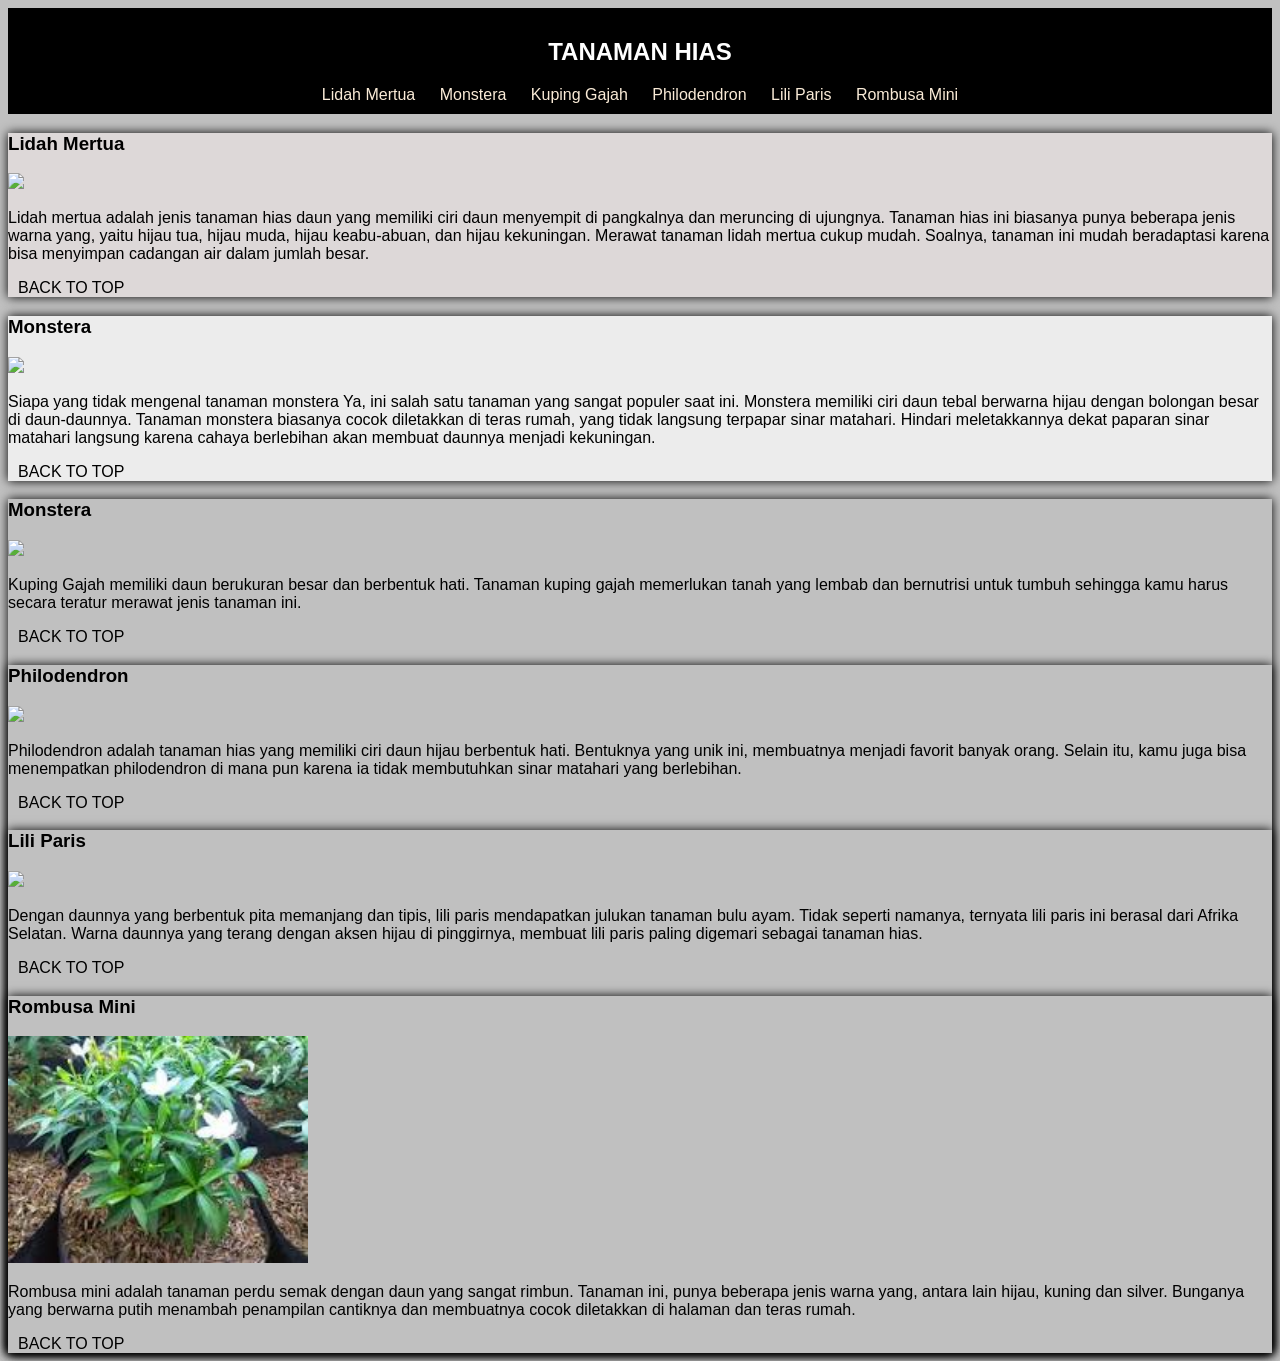
==== index.html @ 3c52f6d6 "Update and rename tanamanhias.html to index.html" ====
<!DOCTYPE html>
<html>
    <head>
        <title></title>
        <style>

            body{
                background-color:silver
                
            }
            header{
                background-color: black;
                text-align: center;
                padding: 10px;
                font-family: Verdana, Geneva, Tahoma, sans-serif;
            }
            h2{
                color:white
            }
            section{
                box-shadow: 0px 0px 10px;
                font-family: 'Trebuchet MS', 'Lucida Sans Unicode', 'Lucida Grande', 'Lucida Sans', Arial, sans-serif;
            }
            section.mertua{
               background-color: rgb(221, 216, 216);
            }
            section.monstera{
               background-color: rgba(243, 243, 243, 0.87);
            }
            a{
                color: antiquewhite;
                padding: 5px 10px;
                text-decoration: none;
            }
            a:hover{
                color: rgb(20, 20, 20);
            }
            img {
                max-width: 100%;
            }

            .image-container {
                 max-width: 100%; 
                  width: 600px;
            }

            .white-fade::after {
                 display: block;
                 position: relative;
                 background-image: linear-gradient(to bottom, rgba(255, 255, 255, 0) 0, #fff 100%);
                 margin-top: -150px;
                 height: 150px;
                 width: 100%;
                 content: '';
            }

            .box-shadow {
                 border-radius: 5px;
                 box-shadow: 0 10px 20px rgba(0,0,0,0.19), 0 6px 6px rgba(0,0,0,0.23);
            }
            img {
                width: 300px;
            }
            a#backtotop{
                color: black;
            }
        </style>

    </head>
    <body>
        <header>
            <h2>TANAMAN HIAS</h2>
            <section id="backtotop">
            <nav>
                <a href="#mer">Lidah Mertua</a>
                <a href="#mon">Monstera</a>
                <a href="#kup">Kuping Gajah</a>
                <a href="#phi">Philodendron</a>
                <a href="#lil">Lili Paris</a>
                <a href="#rom">Rombusa Mini</a>
            </nav>
            </section>
        </header>
        <section class="mertua" id="mer">
            <h3>Lidah Mertua</h3>
            <img src="https://encrypted-tbn0.gstatic.com/images?q=tbn:ANd9GcTEO838uYDuPPLZ4-9-5rniYhJdy5T7z4Mtxw&s">
            <p>Lidah mertua adalah jenis tanaman hias daun yang memiliki ciri daun menyempit di pangkalnya dan meruncing di ujungnya.
            Tanaman hias ini biasanya punya beberapa jenis warna yang, yaitu hijau tua, hijau muda, hijau keabu-abuan, dan hijau kekuningan.
            Merawat tanaman lidah mertua cukup mudah. Soalnya, tanaman ini mudah beradaptasi karena bisa menyimpan cadangan air dalam jumlah besar.</p>
             <a href="#backtotop" id="backtotop">BACK TO TOP</a>
        </section>
        <section class="monstera" id="mon">
            <h3>Monstera</h3>
            <img src="https://florastore.com/cdn/shop/files/1711701_Atmosphere_04_SQ_MJ.jpg?v=1755163489&width=1080">
            <p>Siapa yang tidak mengenal tanaman monstera Ya, ini salah satu tanaman yang sangat populer saat ini.
             Monstera memiliki ciri daun tebal berwarna hijau dengan bolongan besar di daun-daunnya. Tanaman monstera biasanya cocok diletakkan di teras rumah, yang tidak langsung terpapar sinar matahari.
             Hindari meletakkannya dekat paparan sinar matahari langsung karena cahaya berlebihan akan membuat daunnya menjadi kekuningan.</p>
              <a href="#backtotop" id="backtotop">BACK TO TOP</a>
        </section>
         <section class="kupinggajah" id="kup">
            <h3>Monstera</h3>
            <img src="https://threebouquets.com/cdn/shop/articles/ketahui-5-manfaat-tanaman-hias-kuping-gajah-bagi-kesehatan-855643.jpg?v=1631603936">
            <p>Kuping Gajah memiliki daun berukuran besar dan berbentuk hati. Tanaman kuping gajah memerlukan tanah yang lembab dan bernutrisi untuk tumbuh sehingga kamu harus secara teratur merawat jenis tanaman ini.</p>
             <a href="#backtotop" id="backtotop">BACK TO TOP</a>
         <section class="philodendron" id="phi">
            <h3>Philodendron</h3>
            <img src="https://encrypted-tbn0.gstatic.com/images?q=tbn:ANd9GcTay1xWLxvlp0u966i4BR8s9qIzGv8WT5rrHd_IDnyqZyeKrO4mcAdIpElF0xNiGSKz9LUOPl8OKIuHr_TmYKoMQ1QeYJIaeyz6f8r4eHXe8g&s=10">
            <p>Philodendron adalah tanaman hias yang memiliki ciri daun hijau berbentuk hati. Bentuknya yang unik ini, membuatnya menjadi favorit banyak orang.
            Selain itu, kamu juga bisa menempatkan philodendron di mana pun karena ia tidak membutuhkan sinar matahari yang berlebihan.</p>
             <a href="#backtotop" id="backtotop">BACK TO TOP</a>
         <section class="liliparis" id="lil">
            <h3>Lili Paris</h3>
            <img src="https://encrypted-tbn0.gstatic.com/images?q=tbn:ANd9GcQ-Nh0hMHzmNEGUsicxdKGpi9tWjAMHU40deDarduynPVqtkXnqLWjhN_Kv9AkJF73J5ucrTh6rdDFXGe34rTPRMlM7058SGRT0ZR6AdI-k&s=10">
            <p>Dengan daunnya yang berbentuk pita memanjang dan tipis, lili paris mendapatkan julukan tanaman bulu ayam.
            Tidak seperti namanya, ternyata lili paris ini berasal dari Afrika Selatan. Warna daunnya yang terang dengan aksen hijau di pinggirnya, membuat lili paris paling digemari sebagai tanaman hias.</p>
            <a href="#backtotop" id="backtotop">BACK TO TOP</a>
         <section class="rombusamini" id="rom">
            <h3>Rombusa Mini</h3>
            <img src="[data-uri]">
            <p>Rombusa mini adalah tanaman perdu semak dengan daun yang sangat rimbun. Tanaman ini, punya beberapa jenis warna yang, antara lain hijau, kuning dan silver.
            Bunganya yang berwarna putih menambah penampilan cantiknya dan membuatnya cocok diletakkan di halaman dan teras rumah.</p>
               <a href="#backtotop" id="backtotop">BACK TO TOP</a>

    </body>
</html>
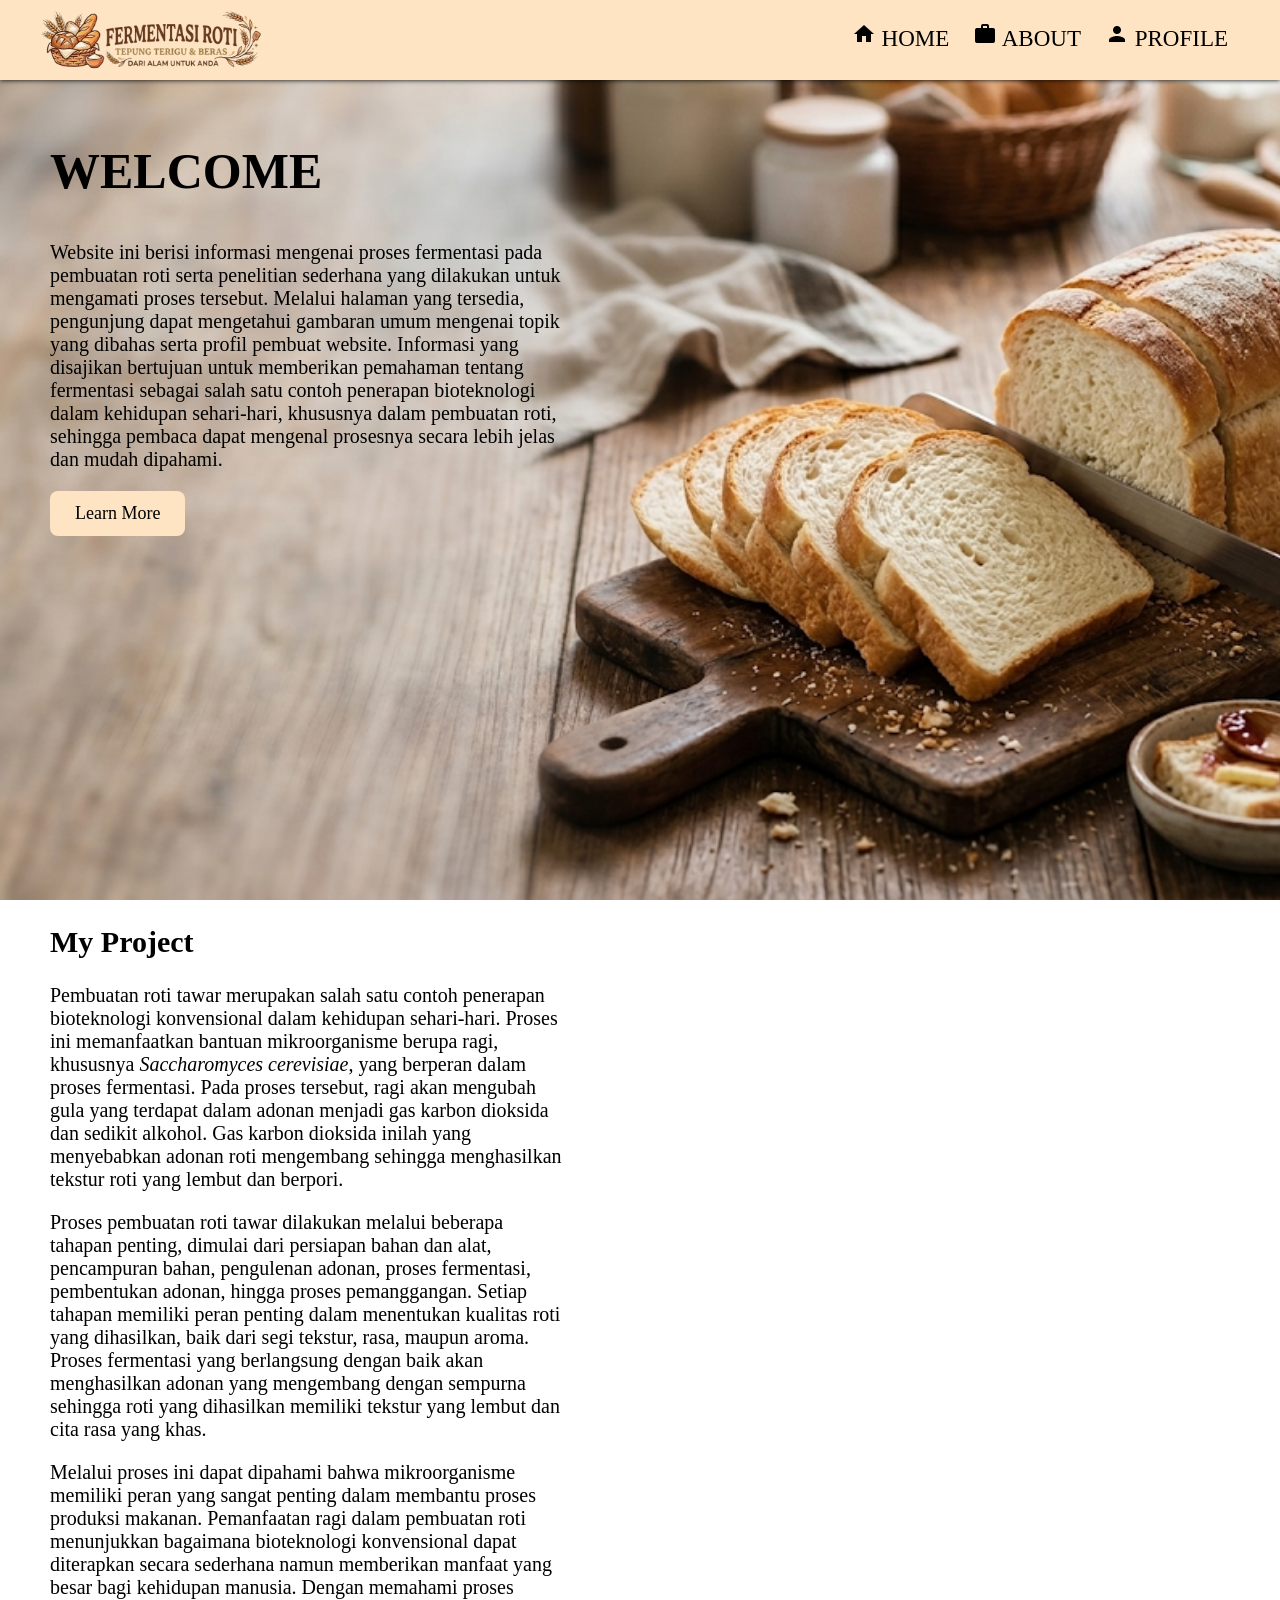
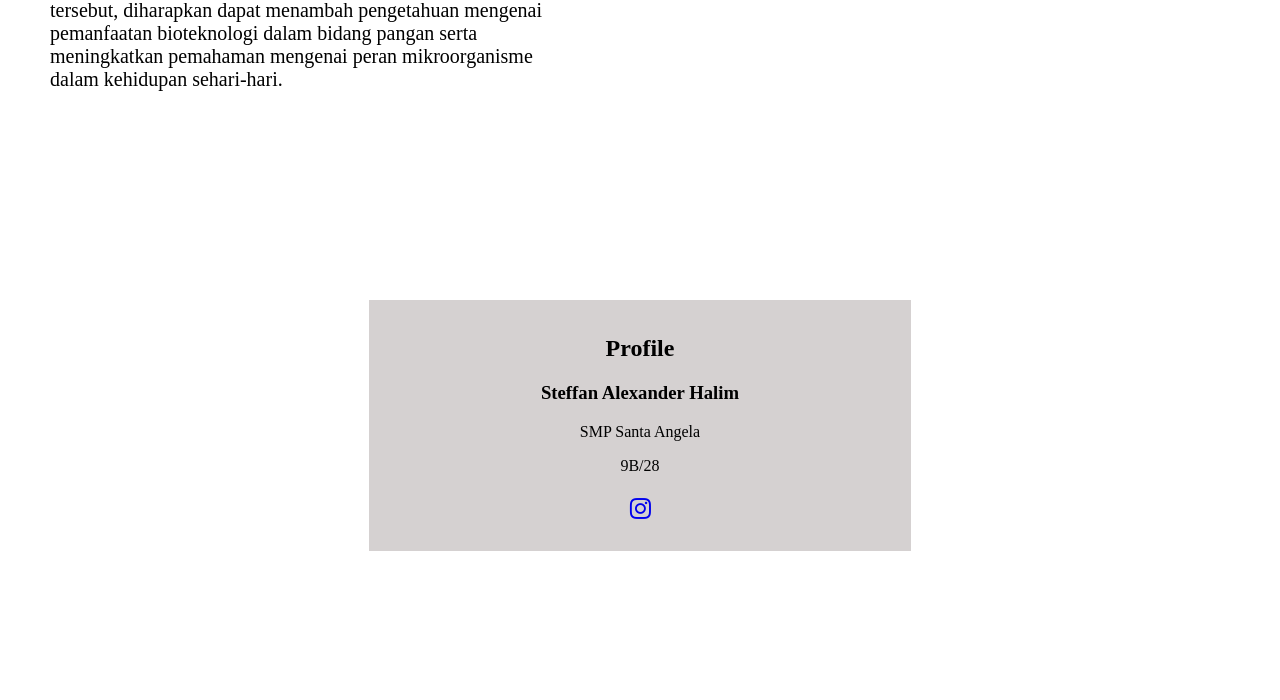
==== commit fa7f1473: "Add files via upload" ====
--- a/index.html
+++ b/index.html
@@ -1,125 +1,62 @@
 <!DOCTYPE html>
 <html>
     <head>
-        <title></title>
-        <style>
-
-            body{
-                background-color:silver
-                
-            }
-            header{
-                background-color: black;
-                text-align: center;
-                padding: 10px;
-                font-family: Verdana, Geneva, Tahoma, sans-serif;
-            }
-            h2{
-                color:white
-            }
-            section{
-                box-shadow: 0px 0px 10px;
-                font-family: 'Trebuchet MS', 'Lucida Sans Unicode', 'Lucida Grande', 'Lucida Sans', Arial, sans-serif;
-            }
-            section.mertua{
-               background-color: rgb(221, 216, 216);
-            }
-            section.monstera{
-               background-color: rgba(243, 243, 243, 0.87);
-            }
-            a{
-                color: antiquewhite;
-                padding: 5px 10px;
-                text-decoration: none;
-            }
-            a:hover{
-                color: rgb(20, 20, 20);
-            }
-            img {
-                max-width: 100%;
-            }
-
-            .image-container {
-                 max-width: 100%; 
-                  width: 600px;
-            }
-
-            .white-fade::after {
-                 display: block;
-                 position: relative;
-                 background-image: linear-gradient(to bottom, rgba(255, 255, 255, 0) 0, #fff 100%);
-                 margin-top: -150px;
-                 height: 150px;
-                 width: 100%;
-                 content: '';
-            }
-
-            .box-shadow {
-                 border-radius: 5px;
-                 box-shadow: 0 10px 20px rgba(0,0,0,0.19), 0 6px 6px rgba(0,0,0,0.23);
-            }
-            img {
-                width: 300px;
-            }
-            a#backtotop{
-                color: black;
-            }
-        </style>
-
+        <title>Biotek</title>
+        <link rel="stylesheet" href="style.css">
+        <link rel="stylesheet" href="https://cdnjs.cloudflare.com/ajax/libs/font-awesome/4.7.0/css/font-awesome.min.css">
+        <link href="https://fonts.googleapis.com/icon?family=Material+Icons" rel="stylesheet">
+        <link rel="stylesheet" href="https://fonts.googleapis.com/css?family=Trirong">
     </head>
     <body>
         <header>
-            <h2>TANAMAN HIAS</h2>
-            <section id="backtotop">
+            <div class="banner">
+                <img src="Gemini_Generated_Image_pr3uv8pr3uv8pr3u-removebg-preview.png">
+            </div> 
             <nav>
-                <a href="#mer">Lidah Mertua</a>
-                <a href="#mon">Monstera</a>
-                <a href="#kup">Kuping Gajah</a>
-                <a href="#phi">Philodendron</a>
-                <a href="#lil">Lili Paris</a>
-                <a href="#rom">Rombusa Mini</a>
-            </nav>
-            </section>
+                <a href="#home"><i class="material-icons">home</i> HOME</a>
+                <a href="#about"><i class="material-icons">work</i> ABOUT</a>
+                <a href="#profile"><i class="material-icons">person</i> PROFILE</a>
+</nav>
         </header>
-        <section class="mertua" id="mer">
-            <h3>Lidah Mertua</h3>
-            <img src="https://encrypted-tbn0.gstatic.com/images?q=tbn:ANd9GcTEO838uYDuPPLZ4-9-5rniYhJdy5T7z4Mtxw&s">
-            <p>Lidah mertua adalah jenis tanaman hias daun yang memiliki ciri daun menyempit di pangkalnya dan meruncing di ujungnya.
-            Tanaman hias ini biasanya punya beberapa jenis warna yang, yaitu hijau tua, hijau muda, hijau keabu-abuan, dan hijau kekuningan.
-            Merawat tanaman lidah mertua cukup mudah. Soalnya, tanaman ini mudah beradaptasi karena bisa menyimpan cadangan air dalam jumlah besar.</p>
-             <a href="#backtotop" id="backtotop">BACK TO TOP</a>
+        <section class="home" id="home">
+            <div class="kotakbiotek">
+                <h1 class="namabiotek">
+                    WELCOME
+                </h1>
+                <div class="deskbiotek">
+                    Website ini berisi informasi mengenai proses fermentasi pada pembuatan roti serta penelitian sederhana yang dilakukan untuk mengamati proses tersebut. Melalui halaman yang tersedia, pengunjung dapat mengetahui gambaran umum mengenai topik yang dibahas serta profil pembuat website. Informasi yang disajikan bertujuan untuk memberikan pemahaman tentang fermentasi sebagai salah satu contoh penerapan bioteknologi dalam kehidupan sehari-hari, khususnya dalam pembuatan roti, sehingga pembaca dapat mengenal prosesnya secara lebih jelas dan mudah dipahami.
+                </div>
+                <a href="#about" class="learnmore">Learn More</a>
+            </div>
+         </section>
+        <section class="about" id="about">
+            <div class="deskprojek">
+                <h1>My Project</h1>
+                <p>Pembuatan roti tawar merupakan salah satu contoh penerapan bioteknologi konvensional dalam kehidupan sehari-hari. Proses ini memanfaatkan bantuan mikroorganisme berupa ragi, khususnya <i>Saccharomyces cerevisiae</i>, yang berperan dalam proses fermentasi. Pada proses tersebut, ragi akan mengubah gula yang terdapat dalam adonan menjadi gas karbon dioksida dan sedikit alkohol. Gas karbon dioksida inilah yang menyebabkan adonan roti mengembang sehingga menghasilkan tekstur roti yang lembut dan berpori.</p>
+
+                <p>Proses pembuatan roti tawar dilakukan melalui beberapa tahapan penting, dimulai dari persiapan bahan dan alat, pencampuran bahan, pengulenan adonan, proses fermentasi, pembentukan adonan, hingga proses pemanggangan. Setiap tahapan memiliki peran penting dalam menentukan kualitas roti yang dihasilkan, baik dari segi tekstur, rasa, maupun aroma. Proses fermentasi yang berlangsung dengan baik akan menghasilkan adonan yang mengembang dengan sempurna sehingga roti yang dihasilkan memiliki tekstur yang lembut dan cita rasa yang khas.</p>
+
+                <p>Melalui proses ini dapat dipahami bahwa mikroorganisme memiliki peran yang sangat penting dalam membantu proses produksi makanan. Pemanfaatan ragi dalam pembuatan roti menunjukkan bagaimana bioteknologi konvensional dapat diterapkan secara sederhana namun memberikan manfaat yang besar bagi kehidupan manusia. Dengan memahami proses tersebut, diharapkan dapat menambah pengetahuan mengenai pemanfaatan bioteknologi dalam bidang pangan serta meningkatkan pemahaman mengenai peran mikroorganisme dalam kehidupan sehari-hari.
+                </p>
+            </div>
         </section>
-        <section class="monstera" id="mon">
-            <h3>Monstera</h3>
-            <img src="https://florastore.com/cdn/shop/files/1711701_Atmosphere_04_SQ_MJ.jpg?v=1755163489&width=1080">
-            <p>Siapa yang tidak mengenal tanaman monstera Ya, ini salah satu tanaman yang sangat populer saat ini.
-             Monstera memiliki ciri daun tebal berwarna hijau dengan bolongan besar di daun-daunnya. Tanaman monstera biasanya cocok diletakkan di teras rumah, yang tidak langsung terpapar sinar matahari.
-             Hindari meletakkannya dekat paparan sinar matahari langsung karena cahaya berlebihan akan membuat daunnya menjadi kekuningan.</p>
-              <a href="#backtotop" id="backtotop">BACK TO TOP</a>
+        <section class="profile" id="profile">
+             <div class="cardProfile">
+                <h2>Profile</h2>
+                <h3>Steffan Alexander Halim</h3>
+                <p>
+                    SMP Santa Angela
+                </p>
+                <p>
+                    9B/28
+                </p>
+                
+                <div class = "medsos">
+                    <a href="https://www.instagram.com/steffanalexanderr" target="_blank">
+    <i class="fa fa-instagram"></i>
+                </div>
+</a>
+            </div>
         </section>
-         <section class="kupinggajah" id="kup">
-            <h3>Monstera</h3>
-            <img src="https://threebouquets.com/cdn/shop/articles/ketahui-5-manfaat-tanaman-hias-kuping-gajah-bagi-kesehatan-855643.jpg?v=1631603936">
-            <p>Kuping Gajah memiliki daun berukuran besar dan berbentuk hati. Tanaman kuping gajah memerlukan tanah yang lembab dan bernutrisi untuk tumbuh sehingga kamu harus secara teratur merawat jenis tanaman ini.</p>
-             <a href="#backtotop" id="backtotop">BACK TO TOP</a>
-         <section class="philodendron" id="phi">
-            <h3>Philodendron</h3>
-            <img src="https://encrypted-tbn0.gstatic.com/images?q=tbn:ANd9GcTay1xWLxvlp0u966i4BR8s9qIzGv8WT5rrHd_IDnyqZyeKrO4mcAdIpElF0xNiGSKz9LUOPl8OKIuHr_TmYKoMQ1QeYJIaeyz6f8r4eHXe8g&s=10">
-            <p>Philodendron adalah tanaman hias yang memiliki ciri daun hijau berbentuk hati. Bentuknya yang unik ini, membuatnya menjadi favorit banyak orang.
-            Selain itu, kamu juga bisa menempatkan philodendron di mana pun karena ia tidak membutuhkan sinar matahari yang berlebihan.</p>
-             <a href="#backtotop" id="backtotop">BACK TO TOP</a>
-         <section class="liliparis" id="lil">
-            <h3>Lili Paris</h3>
-            <img src="https://encrypted-tbn0.gstatic.com/images?q=tbn:ANd9GcQ-Nh0hMHzmNEGUsicxdKGpi9tWjAMHU40deDarduynPVqtkXnqLWjhN_Kv9AkJF73J5ucrTh6rdDFXGe34rTPRMlM7058SGRT0ZR6AdI-k&s=10">
-            <p>Dengan daunnya yang berbentuk pita memanjang dan tipis, lili paris mendapatkan julukan tanaman bulu ayam.
-            Tidak seperti namanya, ternyata lili paris ini berasal dari Afrika Selatan. Warna daunnya yang terang dengan aksen hijau di pinggirnya, membuat lili paris paling digemari sebagai tanaman hias.</p>
-            <a href="#backtotop" id="backtotop">BACK TO TOP</a>
-         <section class="rombusamini" id="rom">
-            <h3>Rombusa Mini</h3>
-            <img src="[data-uri]">
-            <p>Rombusa mini adalah tanaman perdu semak dengan daun yang sangat rimbun. Tanaman ini, punya beberapa jenis warna yang, antara lain hijau, kuning dan silver.
-            Bunganya yang berwarna putih menambah penampilan cantiknya dan membuatnya cocok diletakkan di halaman dan teras rumah.</p>
-               <a href="#backtotop" id="backtotop">BACK TO TOP</a>
-
     </body>
-</html>
+</html>
--- a/style.css
+++ b/style.css
@@ -0,0 +1,116 @@
+body{
+    margin: 0px;
+    background-image: url("image copy.png");
+    background-size: cover;
+    background-position: center;
+    background-repeat: no-repeat;
+    background-attachment: fixed;
+
+}
+html{
+    scroll-behavior: smooth;
+}
+header img{
+    height: 60px;
+    justify-content: left;
+}
+header{
+    box-shadow: 0px 0px 5px;
+    display: flex;
+    justify-content: space-between;
+    text-align: center;
+    height: 60px;
+    position: fixed;
+    width: 1200px;
+    padding: 10px 40px;
+    background-color: bisque;
+}
+section.home{
+    height: 800px;
+   
+}
+section.about{
+    height: 1000px;
+    width: 40%;
+    margin-left: 50px;
+    padding-top: 100px;
+    
+}
+html{
+    scroll-behavior: smooth;
+}
+section.profile{
+    height: 400px;
+    text-align: center;
+}
+.kotakbiotek{
+    width: 40%;
+    margin-left: 50px;
+    padding-top: 100px;
+}
+.namabiotek{
+    font-size: 50px;
+}
+.deskbiotek{
+    color: black;
+    font-size: 20px;
+}
+nav a{
+    text-decoration: none;
+    color: black;
+    margin-left: 20px;
+    font-size: 23px;
+    transition: 0.3s;
+}
+
+
+nav a:hover{
+    color: peru;
+     transform: scale(1.1);
+}
+nav{
+    padding: 5px;
+    margin: 7px;
+}
+.deskprojek{
+    font-size: 20px;
+}
+.cardProfile{
+    background-color: rgb(213, 209, 209);
+    padding: 15px;
+    width:40%;
+    margin: auto;
+    text-align: center;
+}
+img{
+    width:100%;
+}
+.medsos{
+    left: 0;
+    bottom: 0;
+    width: 100%;
+    text-align: center;
+    height:40px;
+    padding-top:5px;
+}
+.medsos a{
+    text-decoration: none;
+    padding: 10px 10px;
+    font-size: 24px;
+
+}
+.learnmore{
+    display: inline-block;
+    margin-top: 20px;
+    padding: 12px 25px;
+    background-color: bisque;
+    color: black;
+    text-decoration: none;
+    border-radius: 8px;
+    font-size: 18px;
+}
+
+.learnmore:hover{
+    background-color: peru;
+}
+
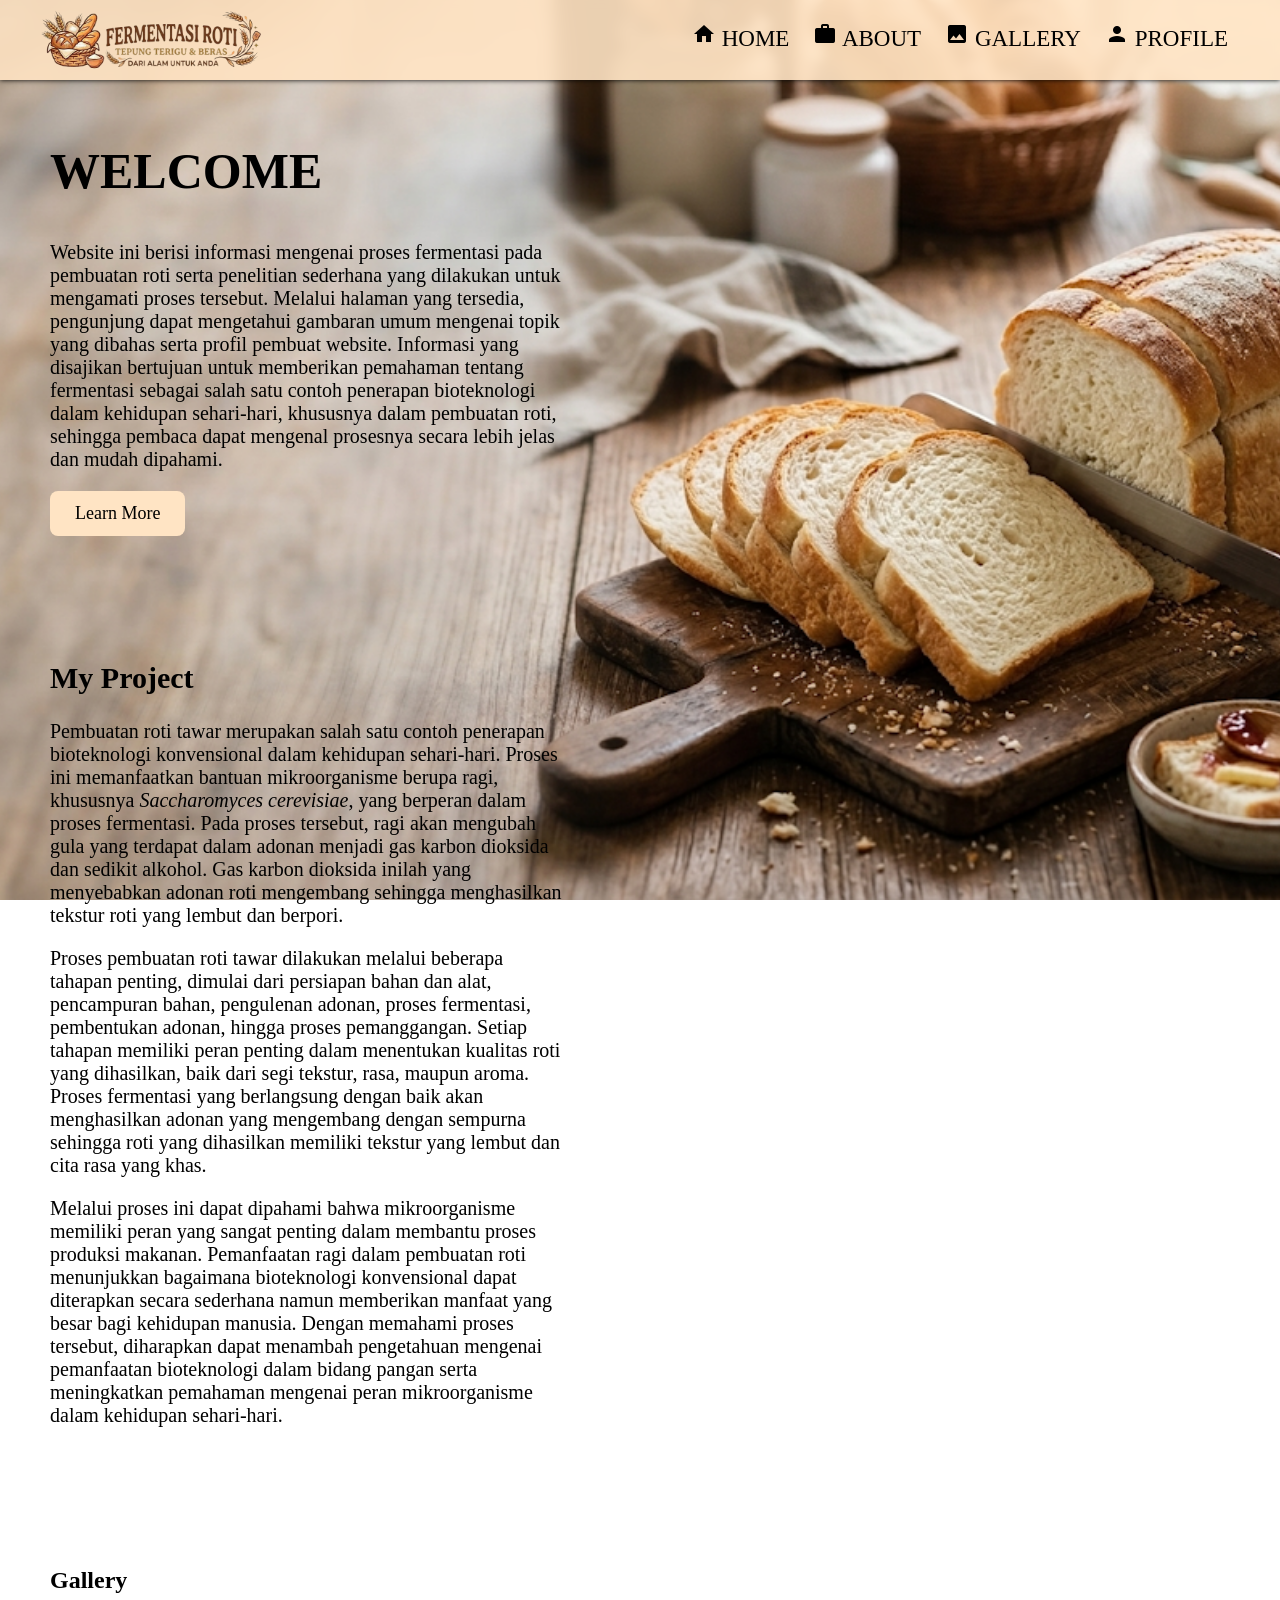
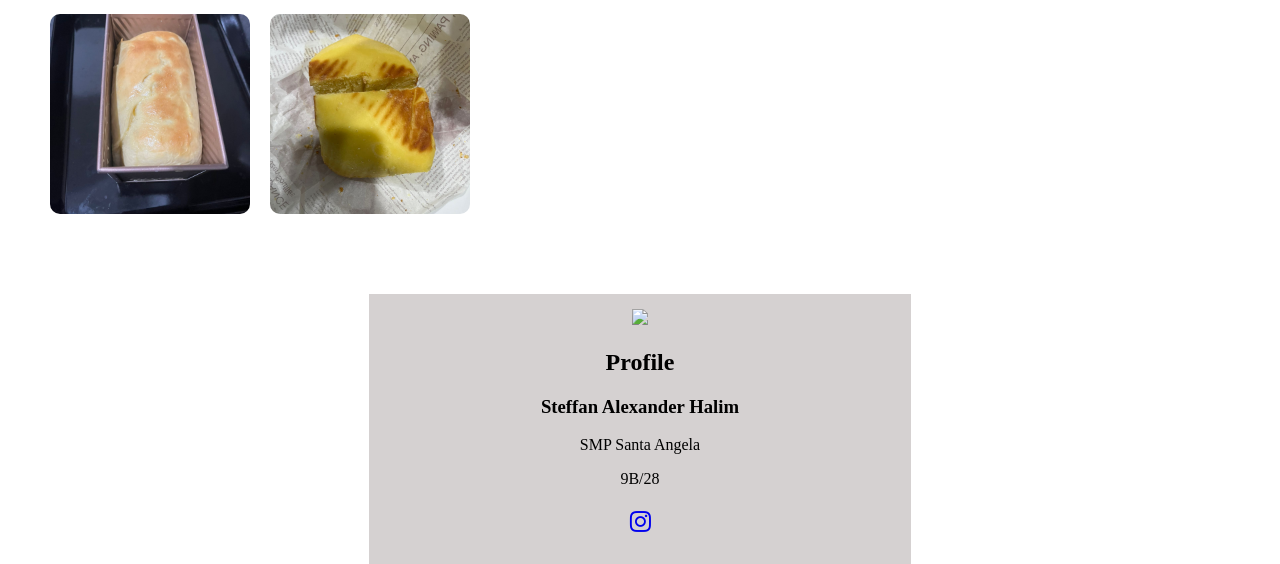
==== commit d2a04278: "Add files via upload" ====
--- a/index.html
+++ b/index.html
@@ -15,6 +15,7 @@
             <nav>
                 <a href="#home"><i class="material-icons">home</i> HOME</a>
                 <a href="#about"><i class="material-icons">work</i> ABOUT</a>
+                <a href="#gallery"><i class="material-icons">photo</i> GALLERY</a>
                 <a href="#profile"><i class="material-icons">person</i> PROFILE</a>
 </nav>
         </header>
@@ -40,8 +41,17 @@
                 </p>
             </div>
         </section>
+         <section class="gallery" id="gallery">
+    <h1>Gallery</h1>
+
+    <div class="gallery-2">
+        <img src="foto1.jpg">
+        <img src="foto2.jpg">
+    </div>
+</section>
         <section class="profile" id="profile">
              <div class="cardProfile">
+                 <img src="foto.jpg" class="fotoprofile">
                 <h2>Profile</h2>
                 <h3>Steffan Alexander Halim</h3>
                 <p>
@@ -58,5 +68,6 @@
 </a>
             </div>
         </section>
+    
     </body>
 </html>
--- a/style.css
+++ b/style.css
@@ -23,14 +23,11 @@
     position: fixed;
     width: 1200px;
     padding: 10px 40px;
-    background-color: bisque;
+    background-color: rgba(255, 228, 196, 0.9);
+    backdrop-filter: blur(5px);
 }
-section.home{
-    height: 800px;
-   
-}
+
 section.about{
-    height: 1000px;
     width: 40%;
     margin-left: 50px;
     padding-top: 100px;
@@ -40,8 +37,8 @@
     scroll-behavior: smooth;
 }
 section.profile{
-    height: 400px;
     text-align: center;
+    margin-top: 80px;
 }
 .kotakbiotek{
     width: 40%;
@@ -114,3 +111,29 @@
     background-color: peru;
 }
 
+section.gallery{
+    padding-top: 100px;
+    text-align: left;   
+    margin-left: 50px;  
+}
+
+.gallery-2{
+    display: flex;
+    justify-content: flex-start;
+    gap: 20px;
+    margin-top: 20px;
+    margin-left: 0px
+}
+
+
+.gallery-2 img{
+    width: 200px;
+    height: 200px; 
+    object-fit: cover;
+    border-radius: 10px;
+    transition: 0.3s;
+}
+
+.gallery-2 img:hover{
+    transform: scale(1.05);
+}
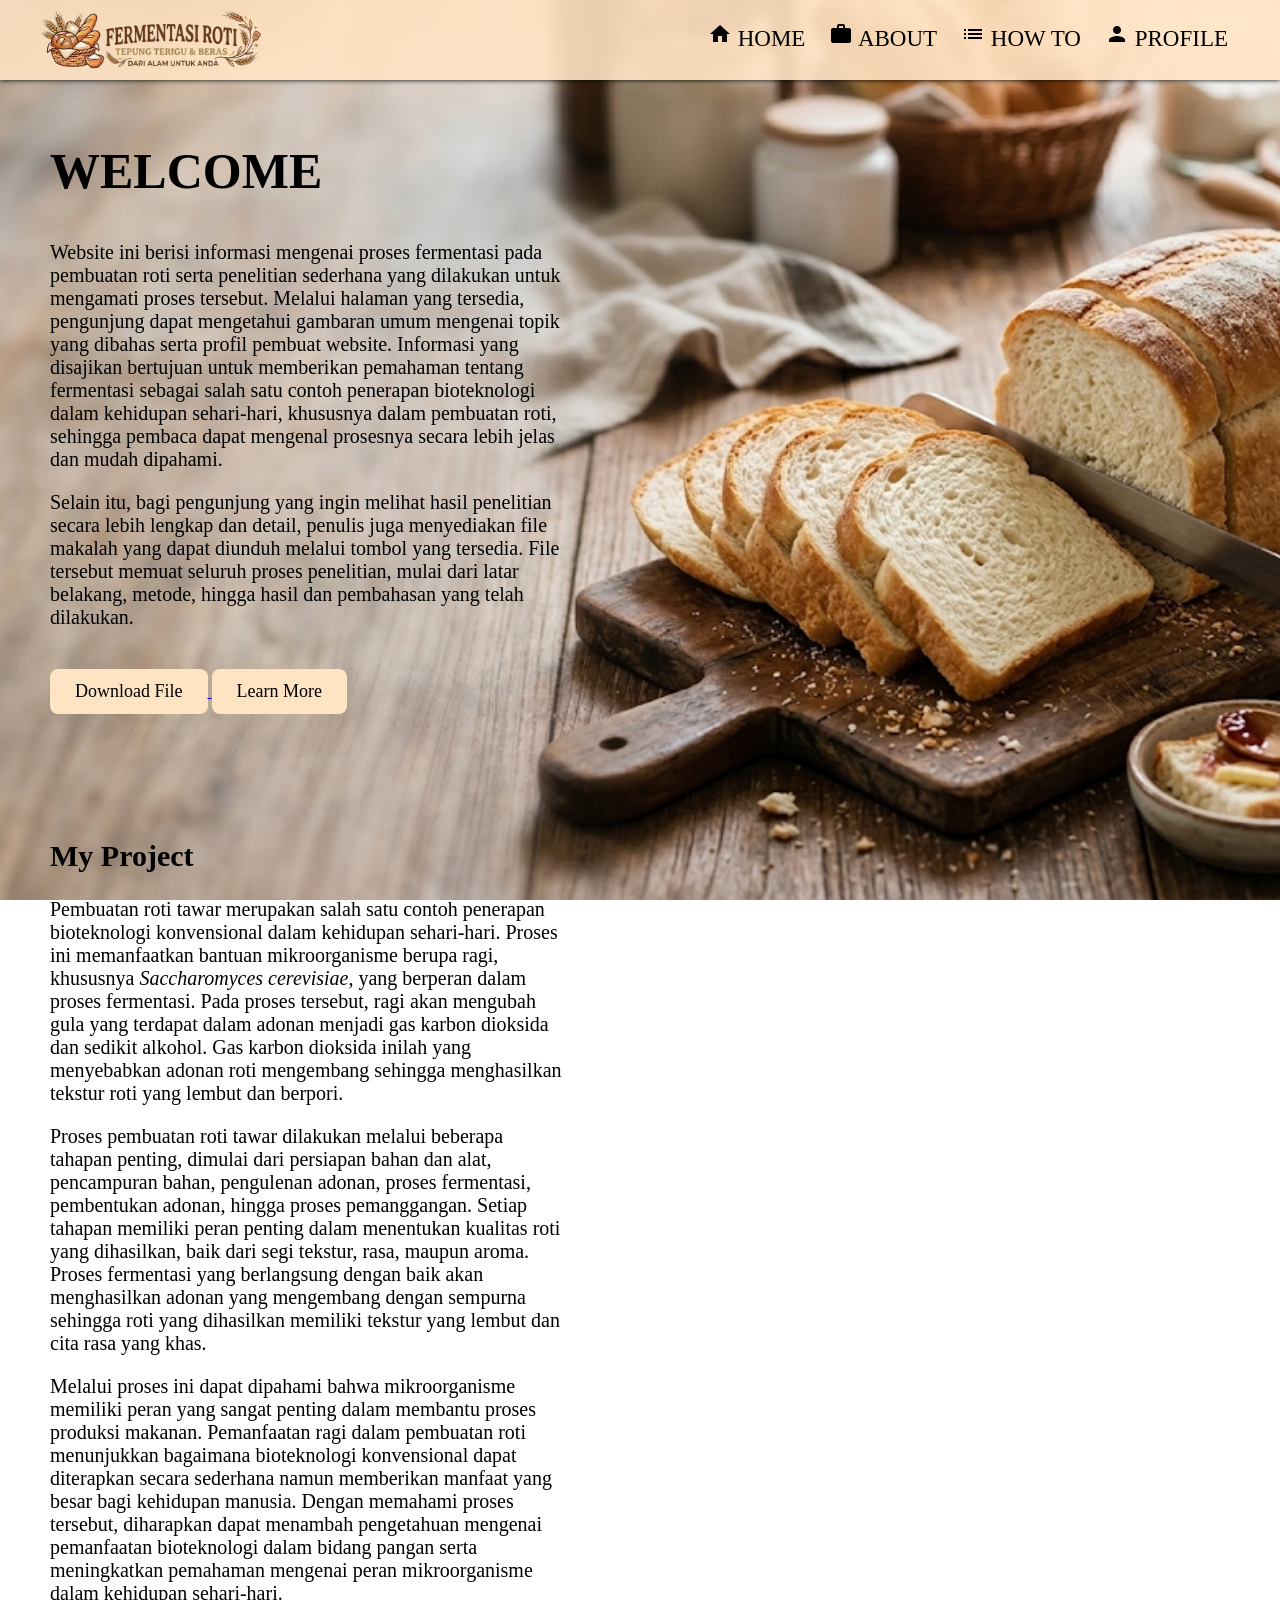
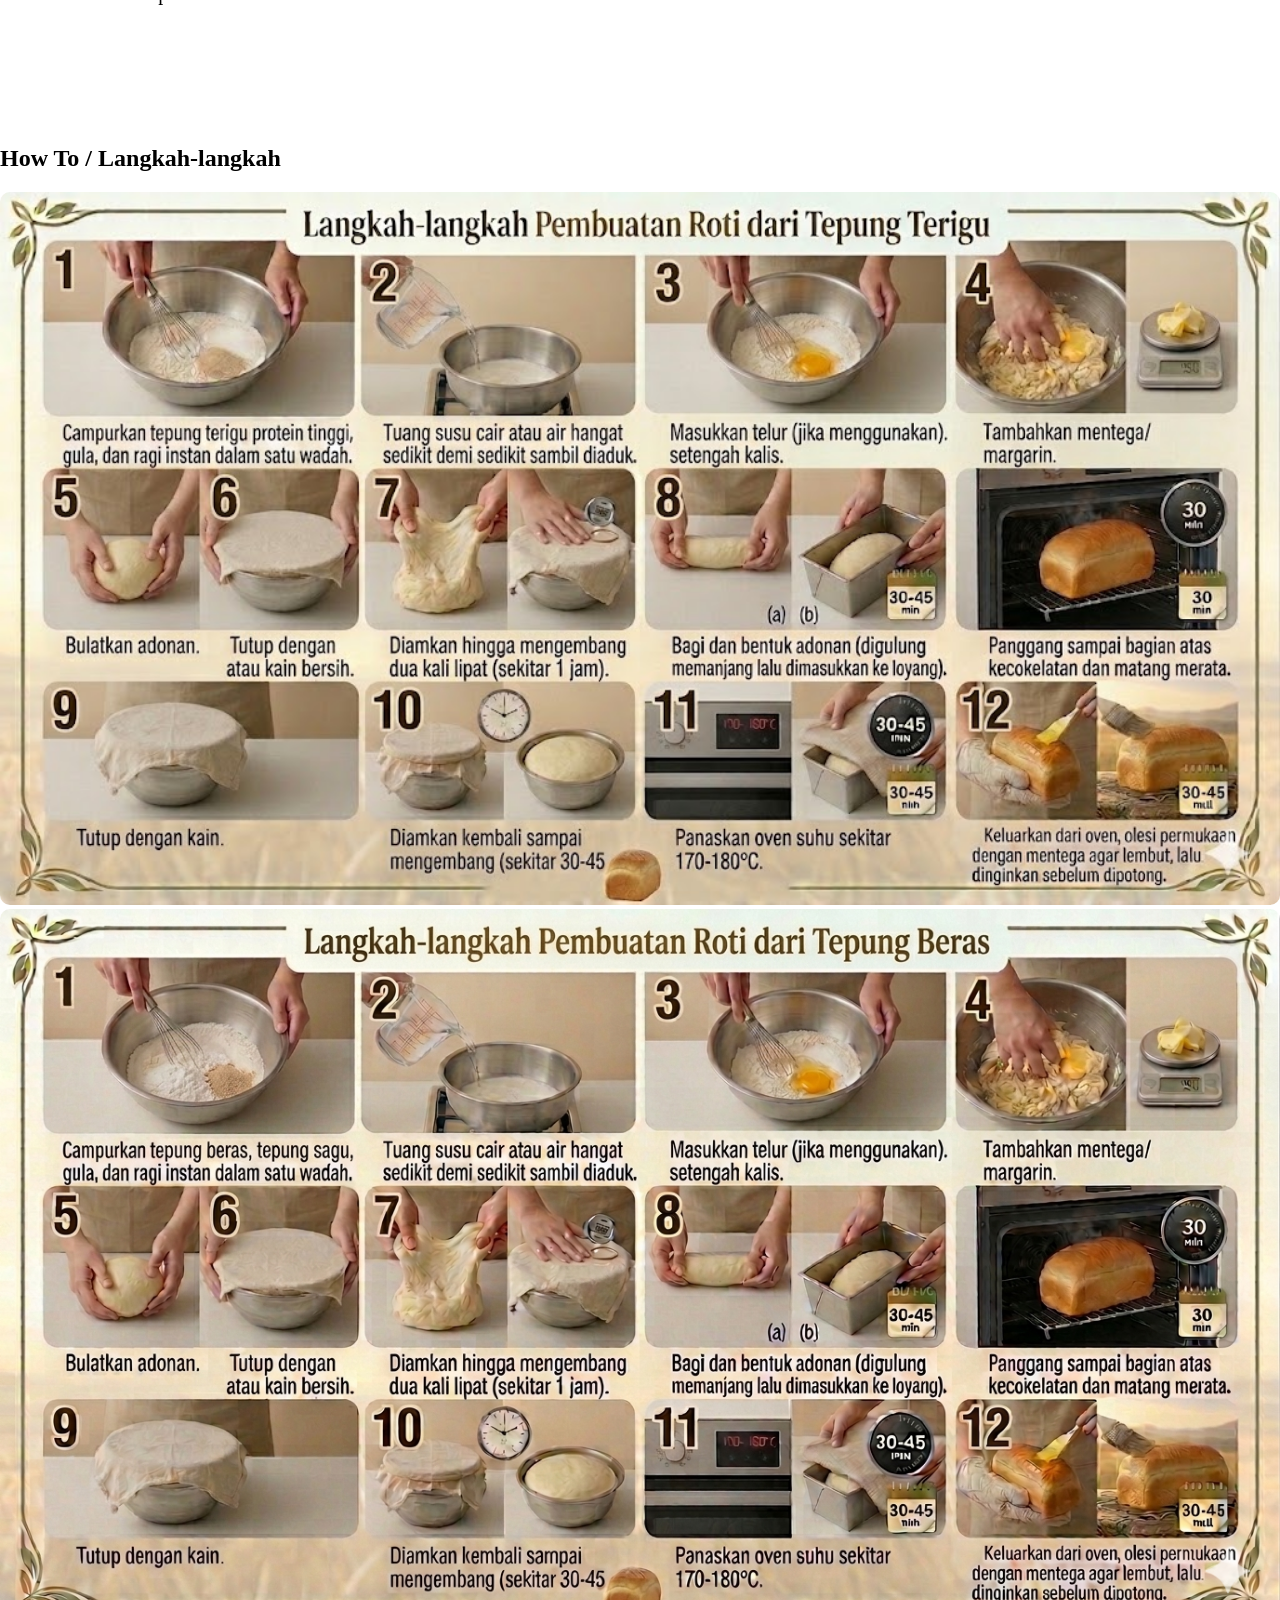
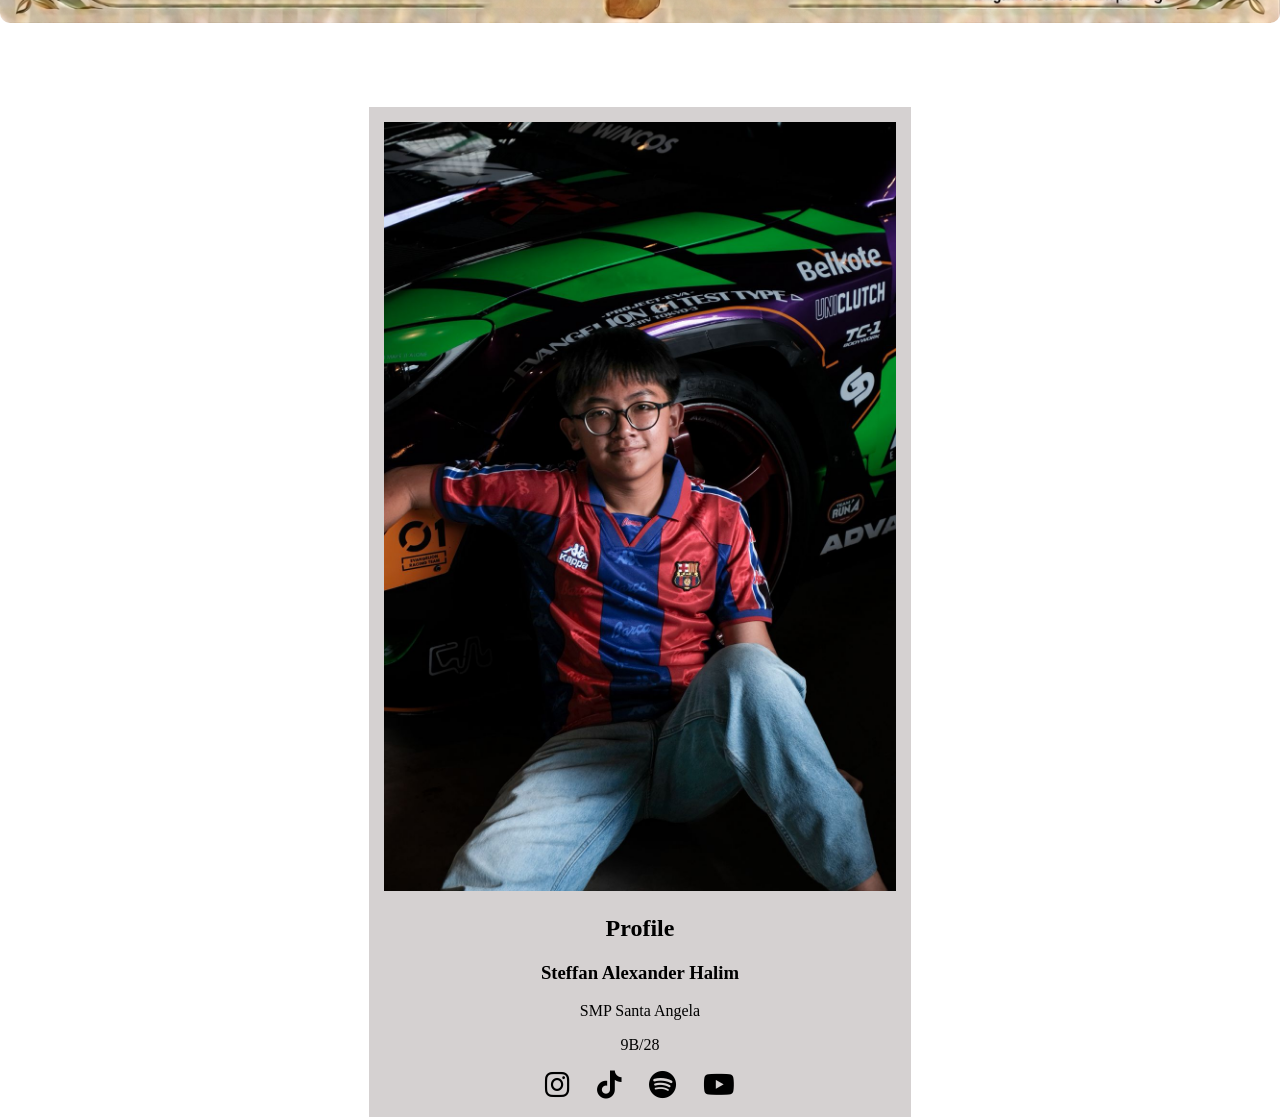
==== commit 194a7631: "Add files via upload" ====
--- a/index.html
+++ b/index.html
@@ -3,7 +3,7 @@
     <head>
         <title>Biotek</title>
         <link rel="stylesheet" href="style.css">
-        <link rel="stylesheet" href="https://cdnjs.cloudflare.com/ajax/libs/font-awesome/4.7.0/css/font-awesome.min.css">
+      <link rel="stylesheet" href="https://cdnjs.cloudflare.com/ajax/libs/font-awesome/6.5.0/css/all.min.css">
         <link href="https://fonts.googleapis.com/icon?family=Material+Icons" rel="stylesheet">
         <link rel="stylesheet" href="https://fonts.googleapis.com/css?family=Trirong">
     </head>
@@ -15,9 +15,9 @@
             <nav>
                 <a href="#home"><i class="material-icons">home</i> HOME</a>
                 <a href="#about"><i class="material-icons">work</i> ABOUT</a>
-                <a href="#gallery"><i class="material-icons">photo</i> GALLERY</a>
+                <a href="#gallery"><i class="material-icons">list</i> HOW TO</a>
                 <a href="#profile"><i class="material-icons">person</i> PROFILE</a>
-</nav>
+            </nav>
         </header>
         <section class="home" id="home">
             <div class="kotakbiotek">
@@ -25,11 +25,15 @@
                     WELCOME
                 </h1>
                 <div class="deskbiotek">
-                    Website ini berisi informasi mengenai proses fermentasi pada pembuatan roti serta penelitian sederhana yang dilakukan untuk mengamati proses tersebut. Melalui halaman yang tersedia, pengunjung dapat mengetahui gambaran umum mengenai topik yang dibahas serta profil pembuat website. Informasi yang disajikan bertujuan untuk memberikan pemahaman tentang fermentasi sebagai salah satu contoh penerapan bioteknologi dalam kehidupan sehari-hari, khususnya dalam pembuatan roti, sehingga pembaca dapat mengenal prosesnya secara lebih jelas dan mudah dipahami.
+                    <p>Website ini berisi informasi mengenai proses fermentasi pada pembuatan roti serta penelitian sederhana yang dilakukan untuk mengamati proses tersebut. Melalui halaman yang tersedia, pengunjung dapat mengetahui gambaran umum mengenai topik yang dibahas serta profil pembuat website. Informasi yang disajikan bertujuan untuk memberikan pemahaman tentang fermentasi sebagai salah satu contoh penerapan bioteknologi dalam kehidupan sehari-hari, khususnya dalam pembuatan roti, sehingga pembaca dapat mengenal prosesnya secara lebih jelas dan mudah dipahami.</p>
+                    <p>Selain itu, bagi pengunjung yang ingin melihat hasil penelitian secara lebih lengkap dan detail, penulis juga menyediakan file makalah yang dapat diunduh melalui tombol yang tersedia. File tersebut memuat seluruh proses penelitian, mulai dari latar belakang, metode, hingga hasil dan pembahasan yang telah dilakukan.</p>
                 </div>
+                <a href="28_Steffan A.H_9B_KTI Final.pdf" download>
+                 <button>Download File</button>
+                </a>
                 <a href="#about" class="learnmore">Learn More</a>
             </div>
-         </section>
+        </section>
         <section class="about" id="about">
             <div class="deskprojek">
                 <h1>My Project</h1>
@@ -41,33 +45,35 @@
                 </p>
             </div>
         </section>
-         <section class="gallery" id="gallery">
-    <h1>Gallery</h1>
-
-    <div class="gallery-2">
-        <img src="foto1.jpg">
-        <img src="foto2.jpg">
-    </div>
-</section>
+        <section class="gallery" id="gallery">
+            <h1>How To / Langkah-langkah</h1>
+            <div class="howto">
+                <img src="foto1.jpg">
+                <img src="foto2.jpg">
+            </div>
+        </section>
         <section class="profile" id="profile">
-             <div class="cardProfile">
-                 <img src="foto.jpg" class="fotoprofile">
+            <div class="cardProfile">
+                <img src="foto.jpg" class="fotoprofile">
                 <h2>Profile</h2>
                 <h3>Steffan Alexander Halim</h3>
-                <p>
-                    SMP Santa Angela
-                </p>
-                <p>
-                    9B/28
-                </p>
-                
-                <div class = "medsos">
-                    <a href="https://www.instagram.com/steffanalexanderr" target="_blank">
-    <i class="fa fa-instagram"></i>
-                </div>
-</a>
+                <p>SMP Santa Angela</p>
+                <p>9B/28</p>
+            <div class="medsos">
+                <a href="https://www.instagram.com/steffanalexanderr" target="_blank">
+                    <i class="fa-brands fa-instagram"></i>
+                </a>
+                <a href="https://www.tiktok.com/@steffan4144" target="_blank">
+                    <i class="fa-brands fa-tiktok"></i>
+                </a>
+                <a href="https://open.spotify.com/user/315dibtne5ueudb66qhbuvumtwye" target="_blank">
+                    <i class="fa-brands fa-spotify"></i>
+                </a>
+                <a href="https://www.youtube.com/channel/UCiRPOnimk8IPfk88qyPJ5fw/" target="_blank">
+                    <i class="fa-brands fa-youtube"></i>
+                </a>
+            </div>
             </div>
         </section>
-    
     </body>
 </html>
--- a/style.css
+++ b/style.css
@@ -82,20 +82,39 @@
 img{
     width:100%;
 }
-.medsos{
-    left: 0;
-    bottom: 0;
-    width: 100%;
-    text-align: center;
-    height:40px;
-    padding-top:5px;
-}
+
 .medsos a{
     text-decoration: none;
-    padding: 10px 10px;
-    font-size: 24px;
+    margin: 0 10px;
+    font-size: 28px;
+    color: black;
+    transition: 0.3s;
+}
 
+
+.medsos a:nth-child(1):hover{
+    color: orangered;
+    transform: scale(1.2);
 }
+
+
+.medsos a:nth-child(2):hover{
+    color: orangered;
+    transform: scale(1.2);
+}
+
+
+.medsos a:nth-child(3):hover{
+    color:springgreen;
+    transform: scale(1.2);
+}
+
+
+.medsos a:nth-child(4):hover{
+    color: red;
+    transform: scale(1.2);
+}
+
 .learnmore{
     display: inline-block;
     margin-top: 20px;
@@ -114,26 +133,34 @@
 section.gallery{
     padding-top: 100px;
     text-align: left;   
-    margin-left: 50px;  
-}
-
-.gallery-2{
-    display: flex;
-    justify-content: flex-start;
-    gap: 20px;
-    margin-top: 20px;
-    margin-left: 0px
 }
 
 
-.gallery-2 img{
-    width: 200px;
-    height: 200px; 
+.howto img{
+    width: 100%;
+    height: 100%; 
     object-fit: cover;
     border-radius: 10px;
     transition: 0.3s;
+    margin-left: 0px;
 }
 
-.gallery-2 img:hover{
-    transform: scale(1.05);
-}+a button {
+     display: inline-block;
+    margin-top: 20px;
+    padding: 12px 25px;
+    background-color: bisque;
+    color: black;
+    text-decoration: none;
+    border-radius: 8px;
+    font-size: 18px;
+     font-family: 'Times New Roman', serif;
+    font-size: 18px;
+    color: black;
+    border: none;
+}
+
+a button:hover {
+    background-color: peru;
+    
+}
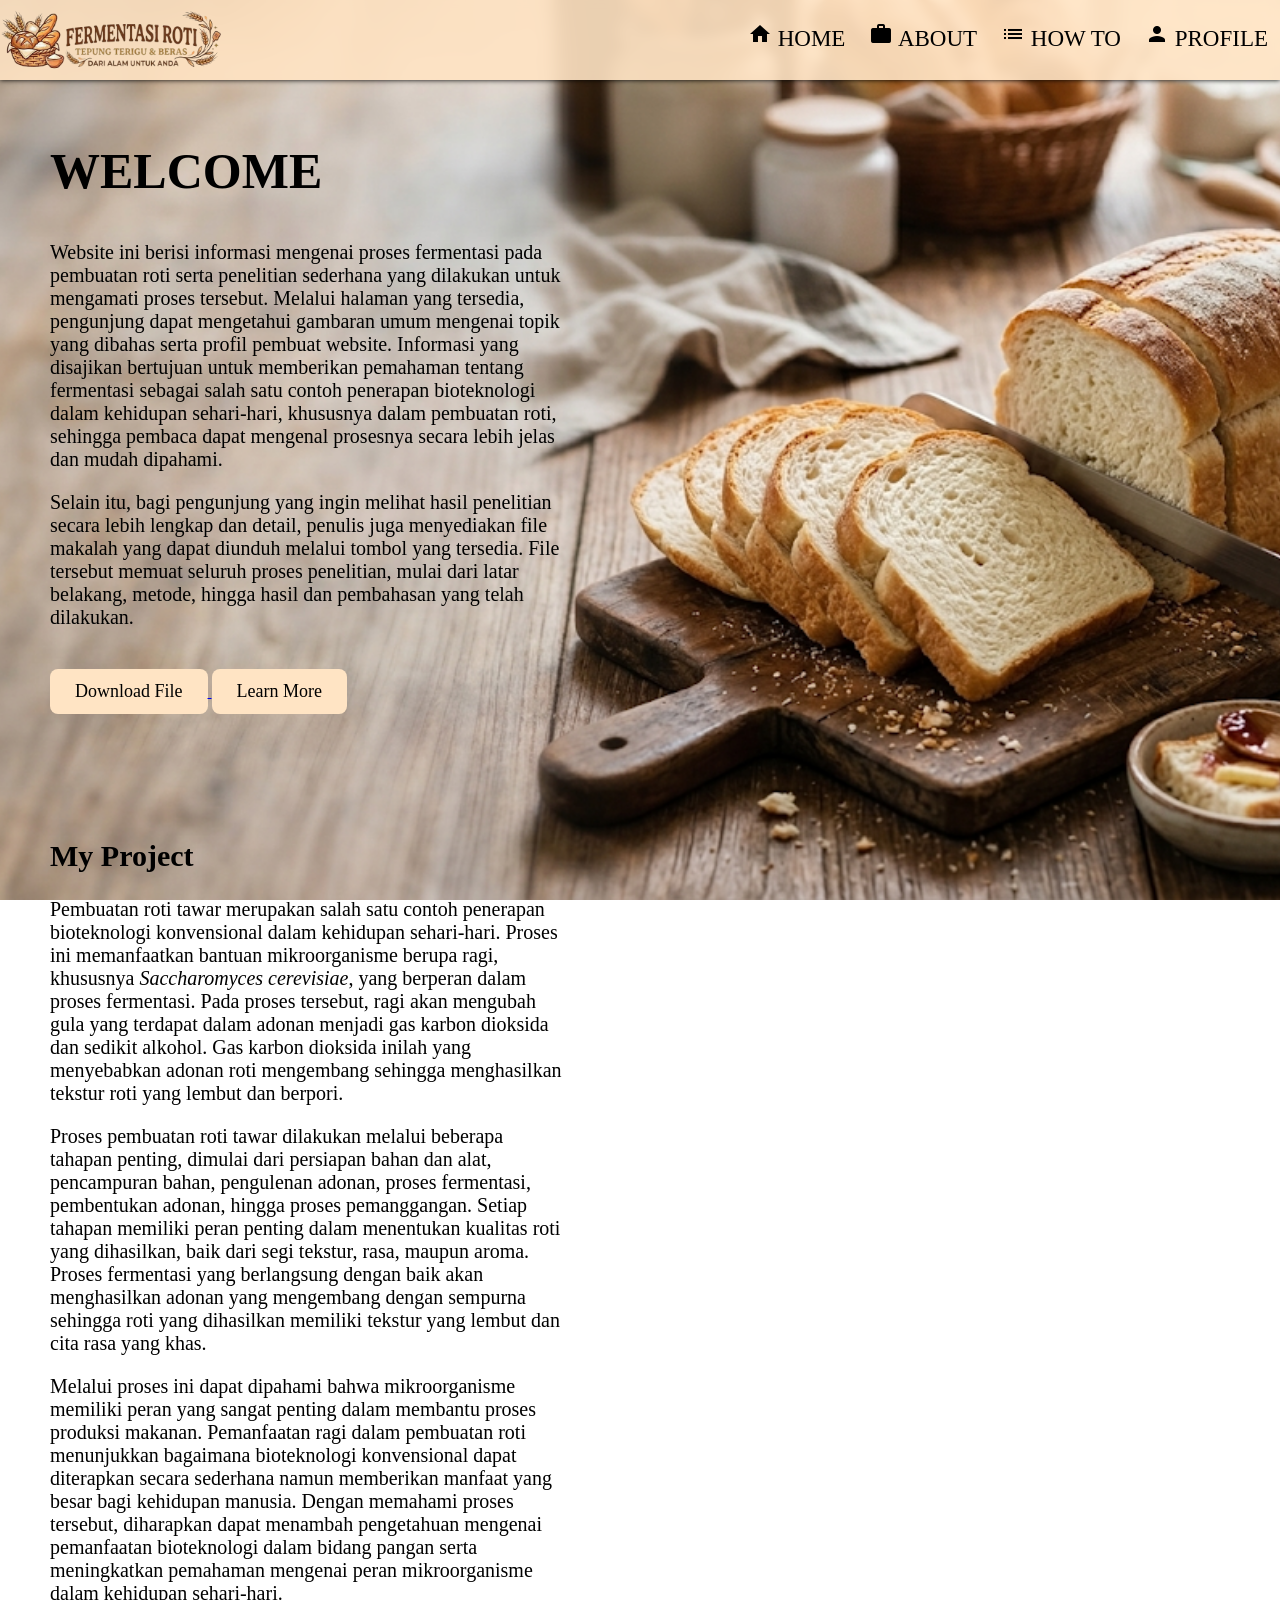
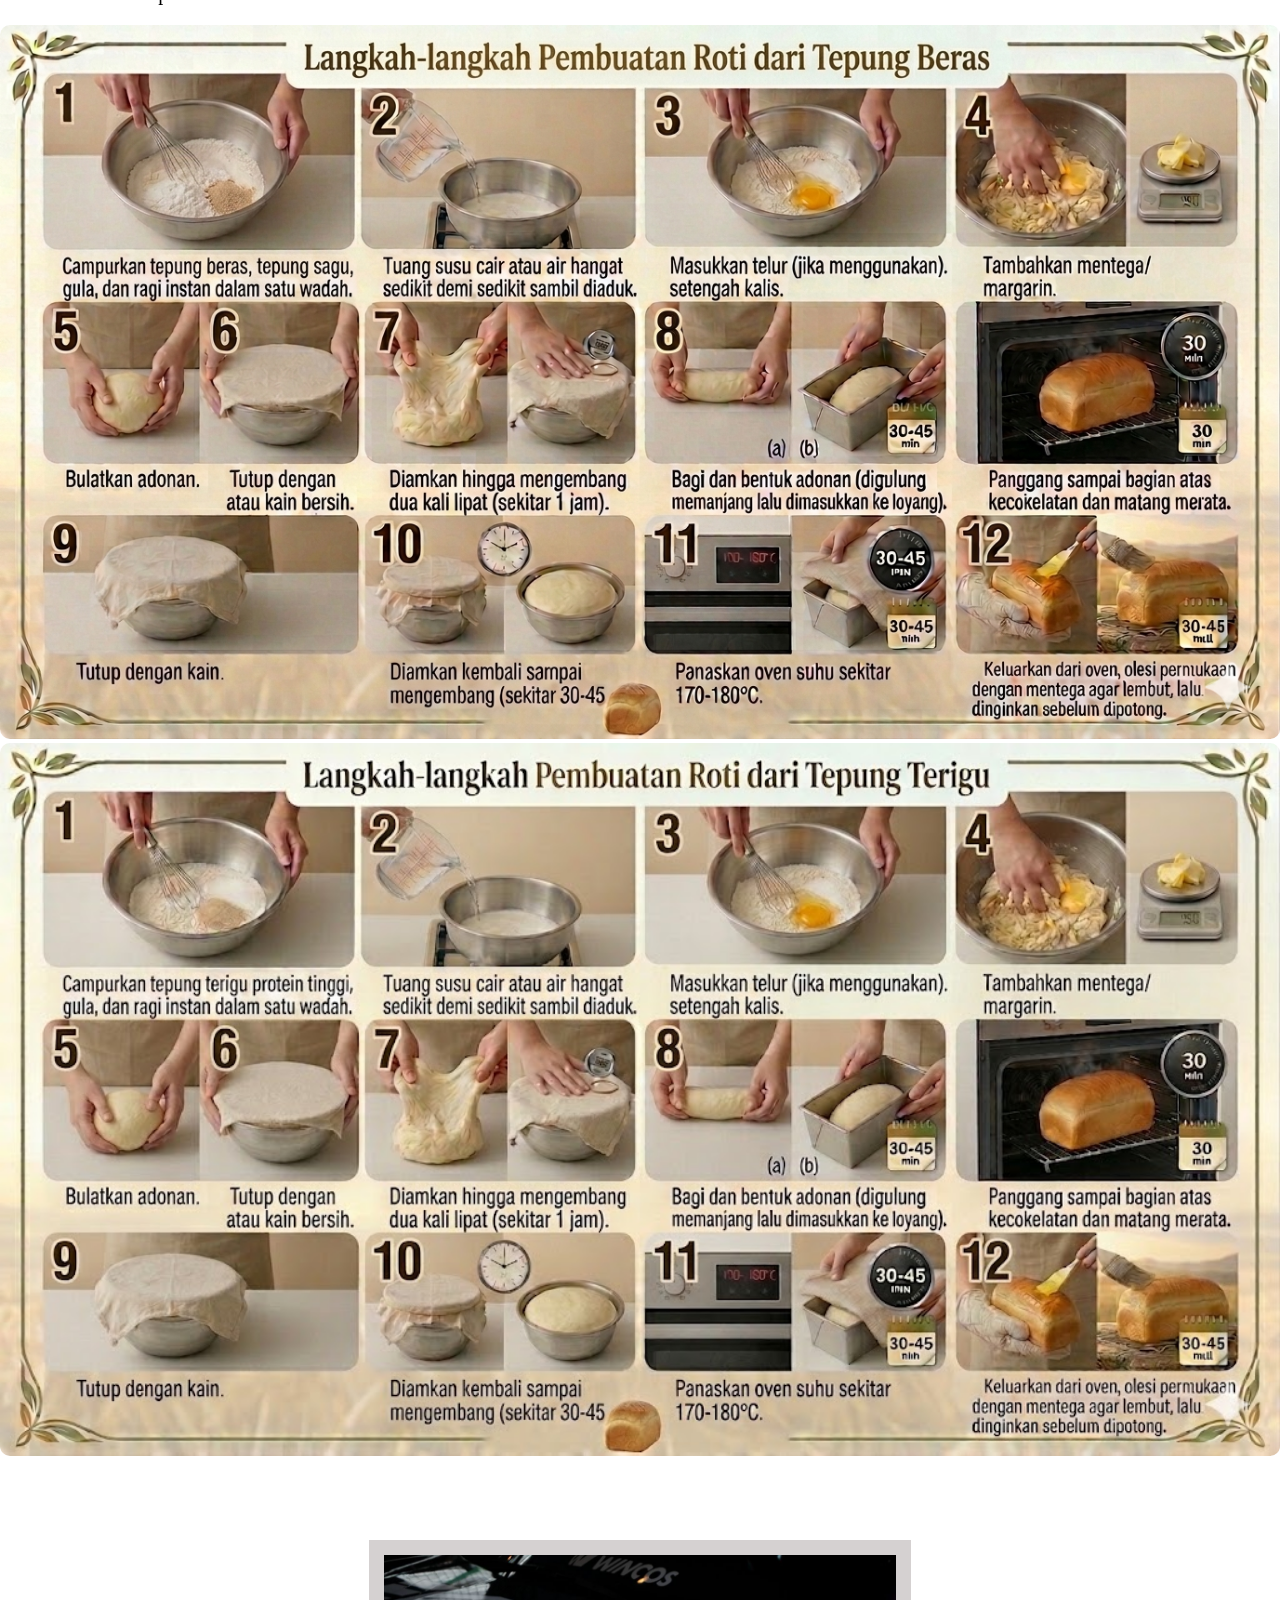
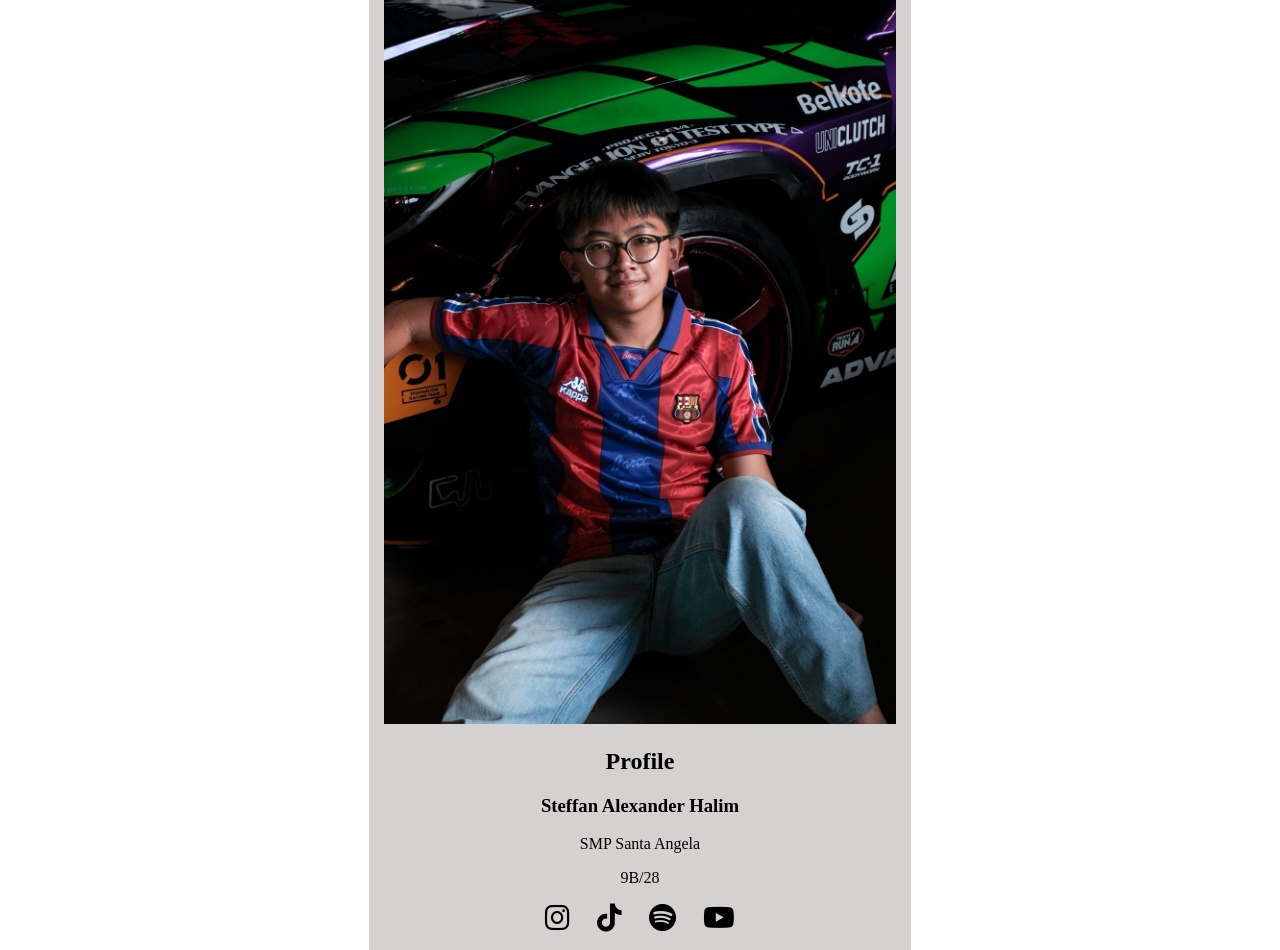
==== commit fe3093a5: "Add files via upload" ====
--- a/index.html
+++ b/index.html
@@ -3,7 +3,7 @@
     <head>
         <title>Biotek</title>
         <link rel="stylesheet" href="style.css">
-      <link rel="stylesheet" href="https://cdnjs.cloudflare.com/ajax/libs/font-awesome/6.5.0/css/all.min.css">
+        <link rel="stylesheet" href="https://cdnjs.cloudflare.com/ajax/libs/font-awesome/6.5.0/css/all.min.css">
         <link href="https://fonts.googleapis.com/icon?family=Material+Icons" rel="stylesheet">
         <link rel="stylesheet" href="https://fonts.googleapis.com/css?family=Trirong">
     </head>
@@ -15,7 +15,7 @@
             <nav>
                 <a href="#home"><i class="material-icons">home</i> HOME</a>
                 <a href="#about"><i class="material-icons">work</i> ABOUT</a>
-                <a href="#gallery"><i class="material-icons">list</i> HOW TO</a>
+                <a href="#howto"><i class="material-icons">list</i> HOW TO</a>
                 <a href="#profile"><i class="material-icons">person</i> PROFILE</a>
             </nav>
         </header>
@@ -45,8 +45,7 @@
                 </p>
             </div>
         </section>
-        <section class="gallery" id="gallery">
-            <h1>How To / Langkah-langkah</h1>
+        <section class="howto" id="howto">
             <div class="howto">
                 <img src="foto1.jpg">
                 <img src="foto2.jpg">
@@ -60,13 +59,13 @@
                 <p>SMP Santa Angela</p>
                 <p>9B/28</p>
             <div class="medsos">
-                <a href="https://www.instagram.com/steffanalexanderr" target="_blank">
+                <a href="https://www.instagram.com/steffanalexanderr">
                     <i class="fa-brands fa-instagram"></i>
                 </a>
-                <a href="https://www.tiktok.com/@steffan4144" target="_blank">
+                <a href="https://www.tiktok.com/@steffan4144">
                     <i class="fa-brands fa-tiktok"></i>
                 </a>
-                <a href="https://open.spotify.com/user/315dibtne5ueudb66qhbuvumtwye" target="_blank">
+                <a href="https://open.spotify.com/user/315dibtne5ueudb66qhbuvumtwye">
                     <i class="fa-brands fa-spotify"></i>
                 </a>
                 <a href="https://www.youtube.com/channel/UCiRPOnimk8IPfk88qyPJ5fw/" target="_blank">
--- a/style.css
+++ b/style.css
@@ -21,8 +21,8 @@
     text-align: center;
     height: 60px;
     position: fixed;
-    width: 1200px;
-    padding: 10px 40px;
+    width: 100%;
+    padding: 10px 0px;
     background-color: rgba(255, 228, 196, 0.9);
     backdrop-filter: blur(5px);
 }
@@ -90,29 +90,8 @@
     color: black;
     transition: 0.3s;
 }
-
-
-.medsos a:nth-child(1):hover{
-    color: orangered;
-    transform: scale(1.2);
-}
-
-
-.medsos a:nth-child(2):hover{
-    color: orangered;
-    transform: scale(1.2);
-}
-
-
-.medsos a:nth-child(3):hover{
-    color:springgreen;
-    transform: scale(1.2);
-}
-
-
-.medsos a:nth-child(4):hover{
-    color: red;
-    transform: scale(1.2);
+.medsos a:hover{
+    color:gray;
 }
 
 .learnmore{
@@ -162,5 +141,5 @@
 
 a button:hover {
     background-color: peru;
-    
 }
+
